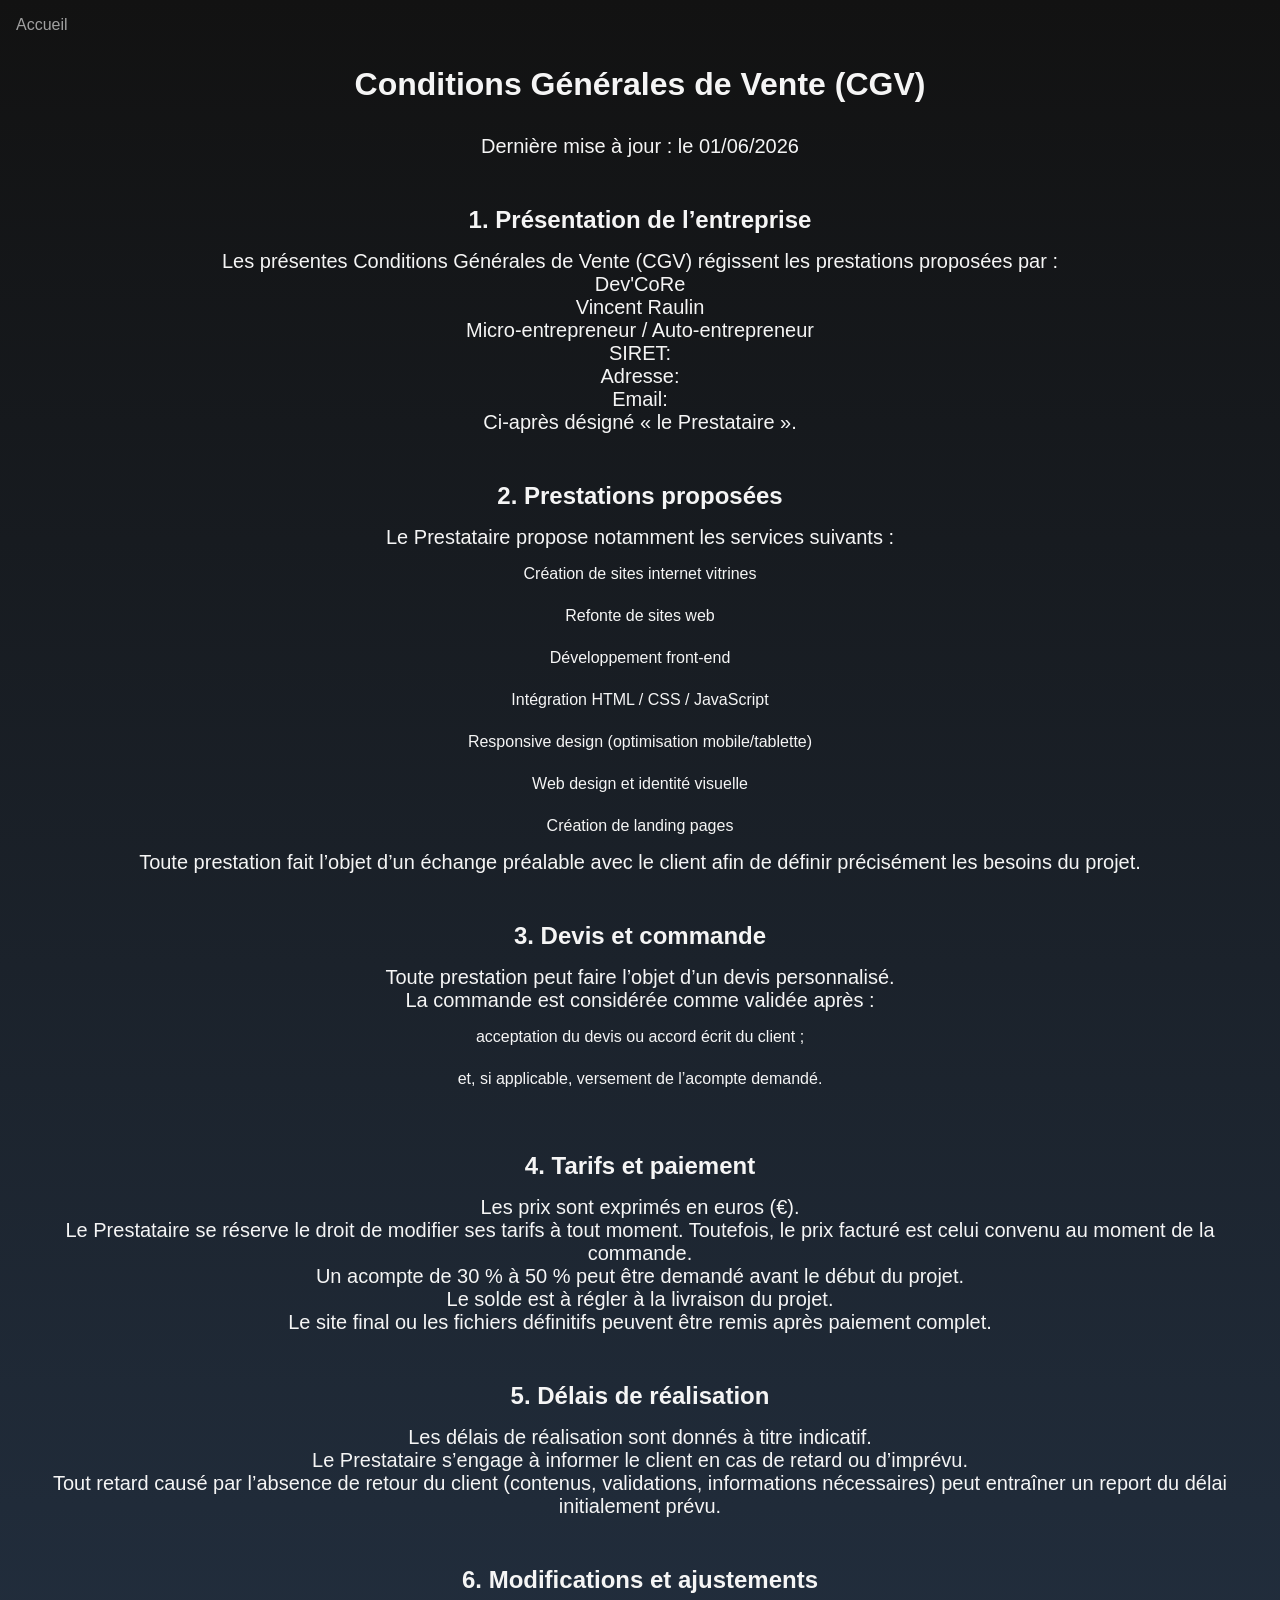
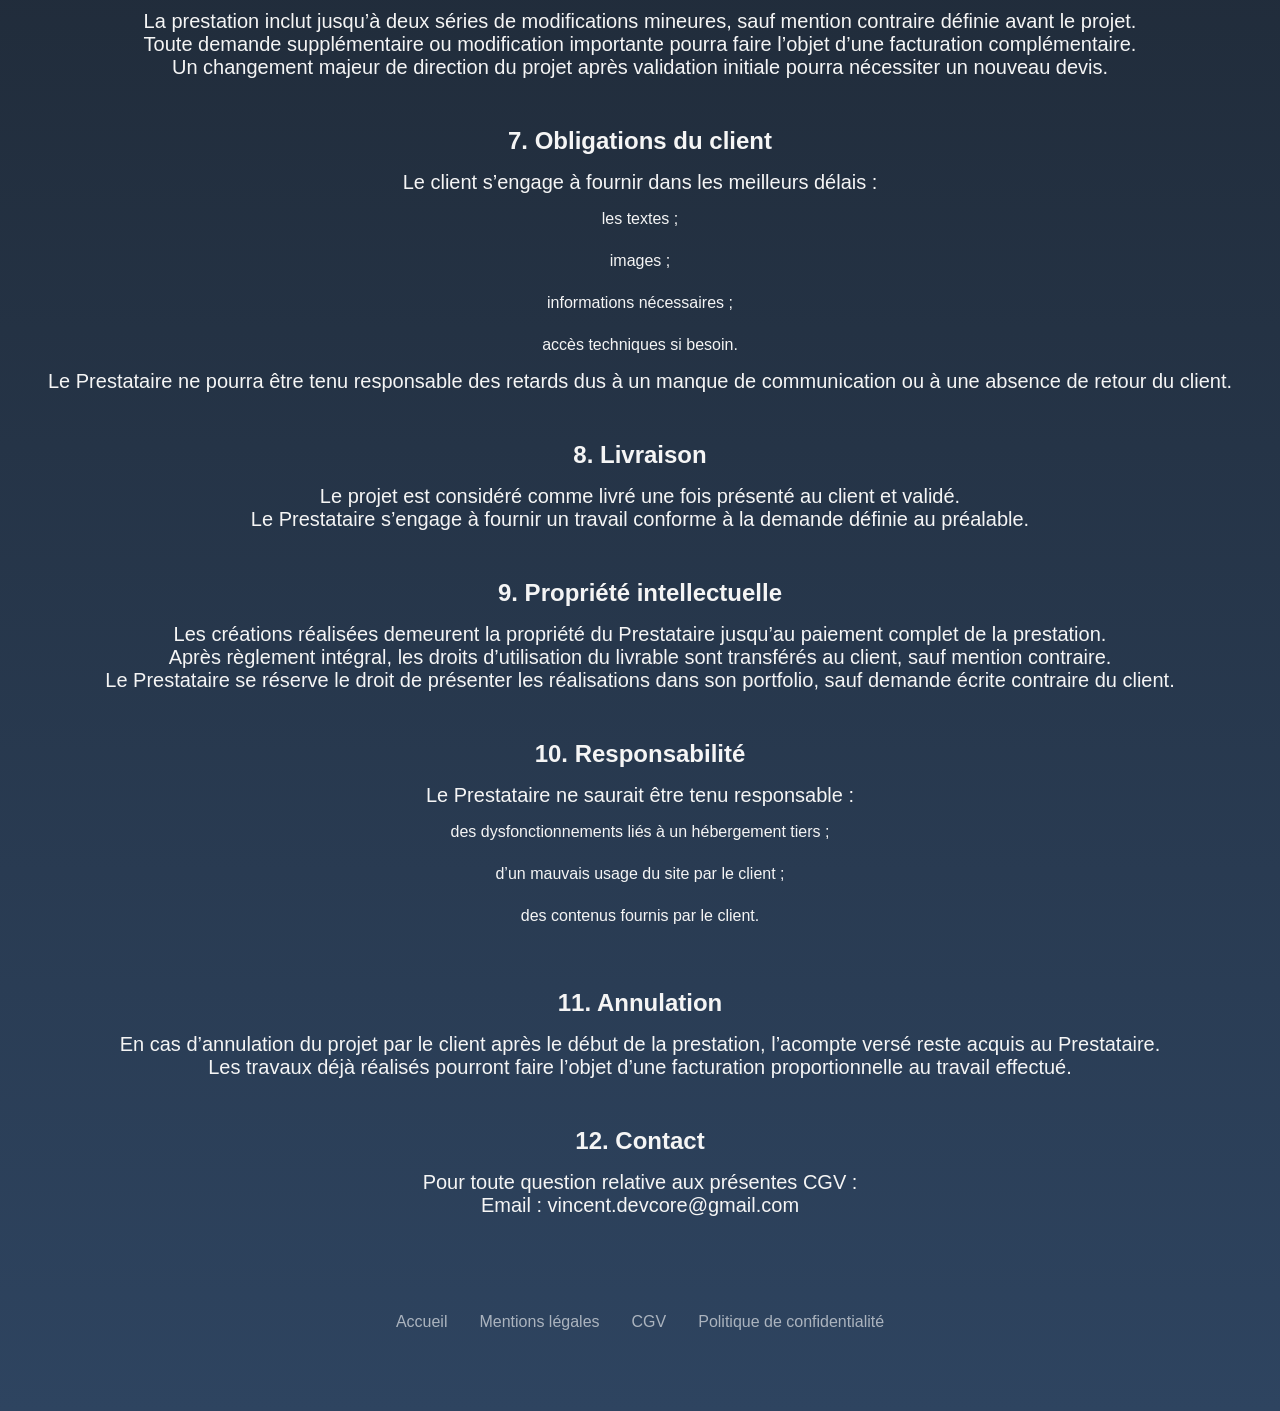
==== cgv.html @ 685c949d "update portfolio" ====
<!doctype html>
<html lang="fr">
  <head>
    <meta charset="UTF-8" />
    <meta name="viewport" content="width=device-width, initial-scale=1.0" />
    <link rel="stylesheet" href="./css/root.css" />
    <link rel="stylesheet" href="./css/style.css" />
    <link rel="stylesheet" href="./css/mentions-legal.css" />
    <link rel="stylesheet" href="./css/footer.css" />
    <title>Conditions Générales de Vente (CGV)</title>
  </head>
  <body>
    <a href="./index.html">Accueil</a>
    <h1>Conditions Générales de Vente (CGV)</h1>
    <p>Dernière mise à jour : le 01/06/2026</p>
    <div>
      <h2>1. Présentation de l’entreprise</h2>
      <p>
        Les présentes Conditions Générales de Vente (CGV) régissent les
        prestations proposées par :
      </p>
      <p>Dev'CoRe</p>
      <p>Vincent Raulin</p>
      <p>Micro-entrepreneur / Auto-entrepreneur</p>
      <p>SIRET:</p>
      <p>Adresse:</p>
      <p>Email:</p>
      <p>Ci-après désigné « le Prestataire ».</p>
    </div>
    <div>
      <h2>2. Prestations proposées</h2>
      <p>Le Prestataire propose notamment les services suivants :</p>
      <ul>
        <li>Création de sites internet vitrines</li>
        <li>Refonte de sites web</li>
        <li>Développement front-end</li>
        <li>Intégration HTML / CSS / JavaScript</li>
        <li>Responsive design (optimisation mobile/tablette)</li>
        <li>Web design et identité visuelle</li>
        <li>Création de landing pages</li>
      </ul>
      <p>
        Toute prestation fait l’objet d’un échange préalable avec le client afin
        de définir précisément les besoins du projet.
      </p>
    </div>
    <div>
      <h2>3. Devis et commande</h2>
      <p>Toute prestation peut faire l’objet d’un devis personnalisé.</p>
      <p>La commande est considérée comme validée après :</p>
      <ul>
        <li>acceptation du devis ou accord écrit du client ;</li>
        <li>et, si applicable, versement de l’acompte demandé.</li>
      </ul>
    </div>
    <div>
      <h2>4. Tarifs et paiement</h2>
      <p>Les prix sont exprimés en euros (€).</p>
      <p>
        Le Prestataire se réserve le droit de modifier ses tarifs à tout moment.
        Toutefois, le prix facturé est celui convenu au moment de la commande.
      </p>
      <p>
        Un acompte de 30 % à 50 % peut être demandé avant le début du projet.
      </p>
      <p>Le solde est à régler à la livraison du projet.</p>
      <p>
        Le site final ou les fichiers définitifs peuvent être remis après
        paiement complet.
      </p>
    </div>
    <div>
      <h2>5. Délais de réalisation</h2>
      <p>Les délais de réalisation sont donnés à titre indicatif.</p>
      <p>
        Le Prestataire s’engage à informer le client en cas de retard ou
        d’imprévu.
      </p>
      <p>
        Tout retard causé par l’absence de retour du client (contenus,
        validations, informations nécessaires) peut entraîner un report du délai
        initialement prévu.
      </p>
    </div>
    <div>
      <h2>6. Modifications et ajustements</h2>
      <p>
        La prestation inclut jusqu’à deux séries de modifications mineures, sauf
        mention contraire définie avant le projet.
      </p>
      <p>
        Toute demande supplémentaire ou modification importante pourra faire
        l’objet d’une facturation complémentaire.
      </p>
      <p>
        Un changement majeur de direction du projet après validation initiale
        pourra nécessiter un nouveau devis.
      </p>
    </div>
    <div>
      <h2>7. Obligations du client</h2>
      <p>Le client s’engage à fournir dans les meilleurs délais :</p>
      <ul>
        <li>les textes ;</li>
        <li>images ;</li>
        <li>informations nécessaires ;</li>
        <li>accès techniques si besoin.</li>
      </ul>
      <p>
        Le Prestataire ne pourra être tenu responsable des retards dus à un
        manque de communication ou à une absence de retour du client.
      </p>
    </div>
    <div>
      <h2>8. Livraison</h2>
      <p>
        Le projet est considéré comme livré une fois présenté au client et
        validé.
      </p>
      <p>
        Le Prestataire s’engage à fournir un travail conforme à la demande
        définie au préalable.
      </p>
    </div>
    <div>
      <h2>9. Propriété intellectuelle</h2>
      <p>
        Les créations réalisées demeurent la propriété du Prestataire jusqu’au
        paiement complet de la prestation.
      </p>
      <p>
        Après règlement intégral, les droits d’utilisation du livrable sont
        transférés au client, sauf mention contraire.
      </p>
      <p>
        Le Prestataire se réserve le droit de présenter les réalisations dans
        son portfolio, sauf demande écrite contraire du client.
      </p>
    </div>
    <div>
      <h2>10. Responsabilité</h2>
      <p>Le Prestataire ne saurait être tenu responsable :</p>
      <ul>
        <li>des dysfonctionnements liés à un hébergement tiers ;</li>
        <li>d’un mauvais usage du site par le client ;</li>
        <li>des contenus fournis par le client.</li>
      </ul>
    </div>
    <div>
      <h2>11. Annulation</h2>
      <p>
        En cas d’annulation du projet par le client après le début de la
        prestation, l’acompte versé reste acquis au Prestataire.
      </p>
      <p>
        Les travaux déjà réalisés pourront faire l’objet d’une facturation
        proportionnelle au travail effectué.
      </p>
    </div>
    <div>
      <h2>12. Contact</h2>
      <p>Pour toute question relative aux présentes CGV :</p>
      <p>Email : vincent.devcore@gmail.com</p>
    </div>
    <footer class="footer-nav">
      <a href="./index.html">Accueil</a>
      <a href="./mentions-legal.html">Mentions légales</a>
      <a href="./cgv.html">CGV</a>
      <a href="./politique-de-confidentialite.html"
        >Politique de confidentialité</a
      >
    </footer>
  </body>
</html>
---- css/root.css ----
:root {
  /* --background-body: linear-gradient(#121212, #353535); */
  --background-body: linear-gradient(#121212, #2e4460);
  /* --background-about: linear-gradient(to right, #121212, #353535); */
  --background-about: linear-gradient(to right, #121212, #2e4460);
  /* --background--inverse: linear-gradient(to left, #121212, #353535); */
  --background--inverse: linear-gradient(to left, #121212, #2e4460);
  --background-btn: #092355;
  --color-text-first: #f5f5f5;

  --color-text-secondary: #b8b8b8;
  --box-shadows: 10px 5px 5px #121212;
  --border: solid 1px #818181;
  --hover-li: #092455;
  --text-shadow: 0 0 1em blue, 0 0 0.2em blue;
  /* --text-shadow: 0 0 1em gold, 0 0 0.2em gold; */
  --radius-sm: 10px;
  --radius-lg: 15px;
}
---- css/style.css ----
* {
  margin: 0;
  padding: 0;
  box-sizing: border-box;
}

html {
  scroll-behavior: smooth;
}

body {
  font-family: "Sora", sans-serif;
  background: var(--background-body);
  color: var(--color-text-first);
}

body p {
  font-size: 20px;
}
---- css/mentions-legal.css ----
body {
  min-height: 100vh;
  display: flex;
  justify-content: center;
  flex-direction: column;
  text-align: center;
  gap: 2rem;
  padding: 1rem;
}

a {
  display: flex;
  text-decoration: none;
  color: white;
  opacity: 0.6;

  transition: 0.3s ease;
}
a:hover {
  opacity: 1;
}
div h2 {
  padding: 1rem;
}
ul {
  list-style: none;
}
ul li {
  padding: 0.5rem;
  margin: 0.5rem;
}
---- css/footer.css ----
.footer-nav {
  display: flex;
  justify-content: center;
  gap: 2rem;

  margin: 4rem;
}

.footer-nav a {
  text-decoration: none;
  color: white;
  opacity: 0.6;

  transition: 0.3s ease;
}

.footer-nav a:hover {
  opacity: 1;
}
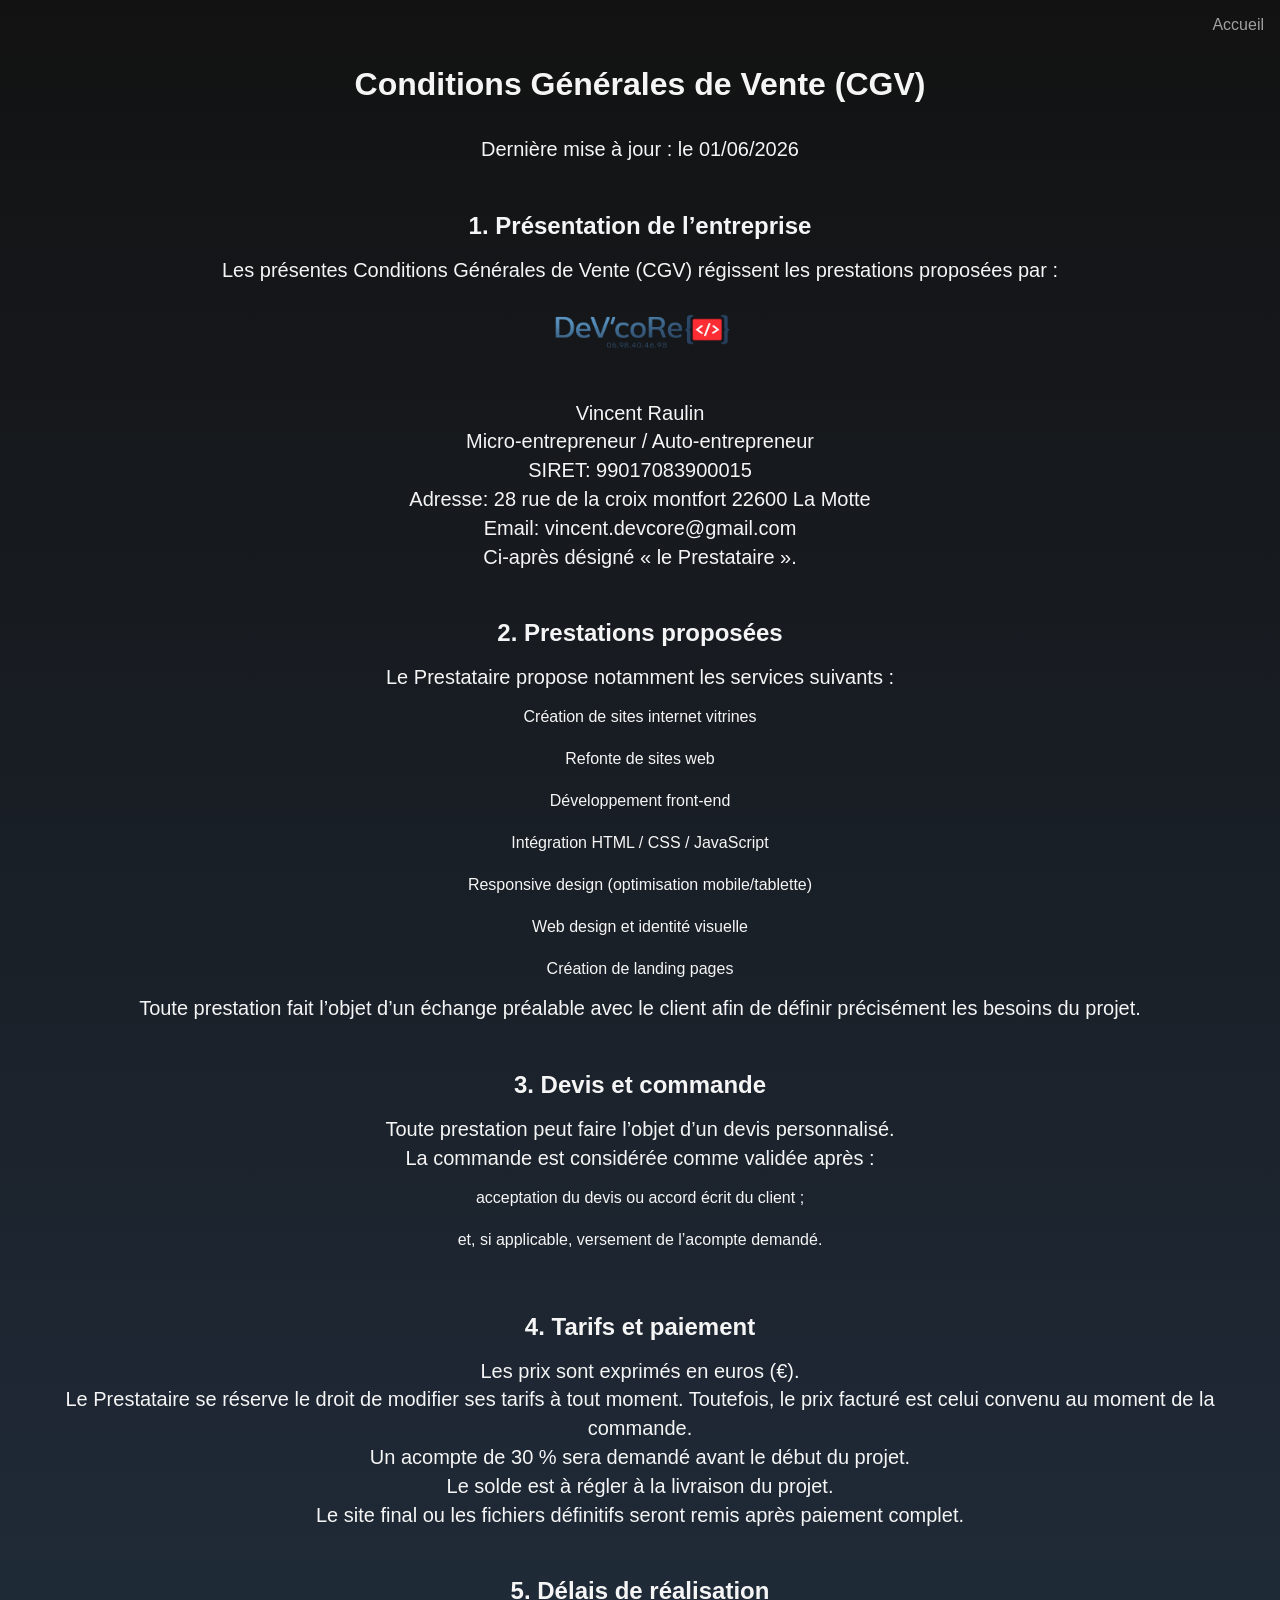
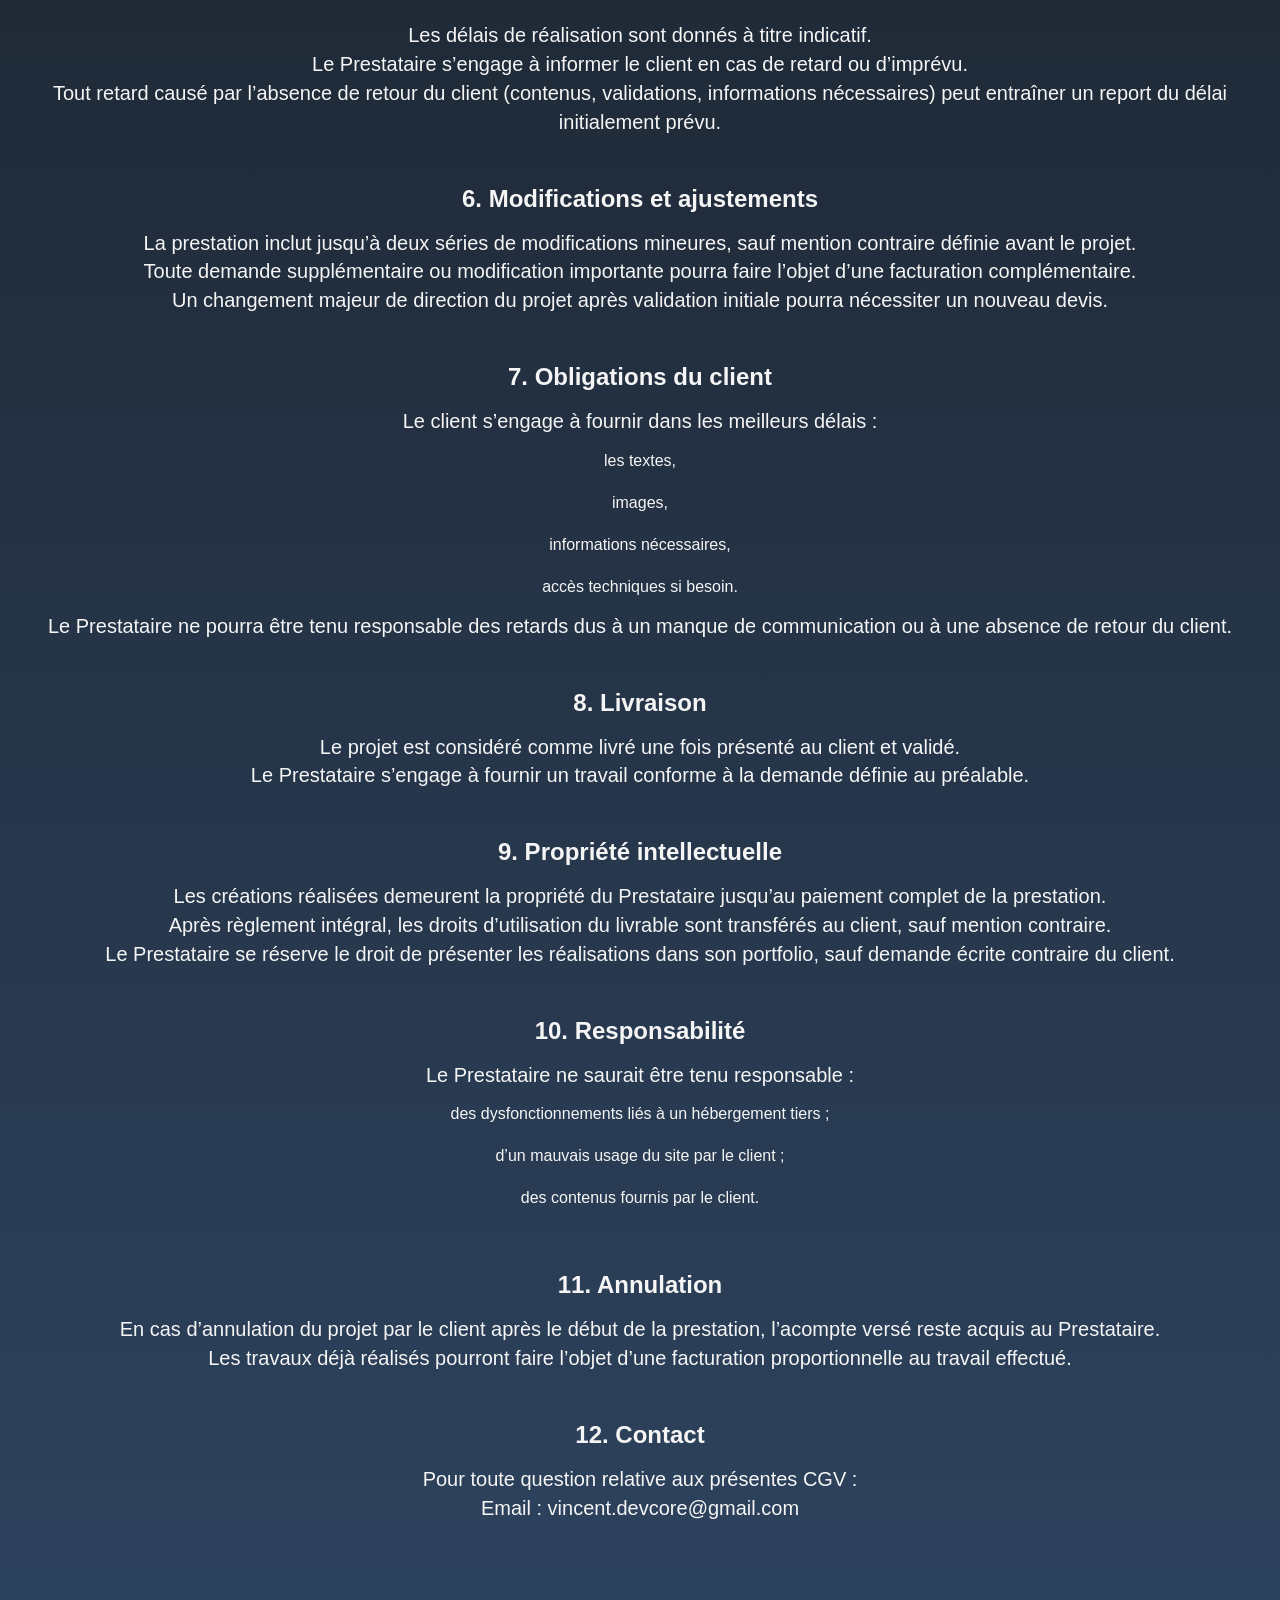
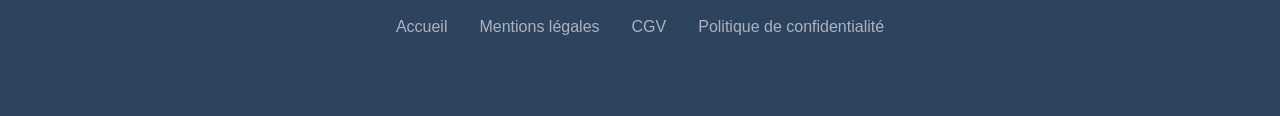
==== commit 90358886: "update responsive" ====
--- a/cgv.html
+++ b/cgv.html
@@ -19,12 +19,15 @@
         Les présentes Conditions Générales de Vente (CGV) régissent les
         prestations proposées par :
       </p>
-      <p>Dev'CoRe</p>
+      <div class="box-logo">
+        <img class="logo" src="./img/logoDevCore.png" alt="logo" />
+      </div>
+
       <p>Vincent Raulin</p>
       <p>Micro-entrepreneur / Auto-entrepreneur</p>
-      <p>SIRET:</p>
-      <p>Adresse:</p>
-      <p>Email:</p>
+      <p>SIRET: 99017083900015</p>
+      <p>Adresse: 28 rue de la croix montfort 22600 La Motte</p>
+      <p>Email: vincent.devcore@gmail.com</p>
       <p>Ci-après désigné « le Prestataire ».</p>
     </div>
     <div>
@@ -60,13 +63,11 @@
         Le Prestataire se réserve le droit de modifier ses tarifs à tout moment.
         Toutefois, le prix facturé est celui convenu au moment de la commande.
       </p>
-      <p>
-        Un acompte de 30 % à 50 % peut être demandé avant le début du projet.
-      </p>
+      <p>Un acompte de 30 % sera demandé avant le début du projet.</p>
       <p>Le solde est à régler à la livraison du projet.</p>
       <p>
-        Le site final ou les fichiers définitifs peuvent être remis après
-        paiement complet.
+        Le site final ou les fichiers définitifs seront remis après paiement
+        complet.
       </p>
     </div>
     <div>
@@ -101,9 +102,9 @@
       <h2>7. Obligations du client</h2>
       <p>Le client s’engage à fournir dans les meilleurs délais :</p>
       <ul>
-        <li>les textes ;</li>
-        <li>images ;</li>
-        <li>informations nécessaires ;</li>
+        <li>les textes,</li>
+        <li>images,</li>
+        <li>informations nécessaires,</li>
         <li>accès techniques si besoin.</li>
       </ul>
       <p>
--- a/css/mentions-legal.css
+++ b/css/mentions-legal.css
@@ -8,8 +8,13 @@
   padding: 1rem;
 }
 
+body p {
+  line-height: 1.8rem;
+}
+
 a {
   display: flex;
+  flex-direction: row-reverse;
   text-decoration: none;
   color: white;
   opacity: 0.6;
@@ -18,6 +23,21 @@
 }
 a:hover {
   opacity: 1;
+}
+.box-logo {
+  display: flex;
+  justify-content: center;
+  align-items: center;
+
+  width: 100%;
+  height: 50px;
+  margin: 2rem auto;
+}
+
+.logo {
+  width: 100%;
+  max-width: 300px;
+  height: auto;
 }
 div h2 {
   padding: 1rem;
